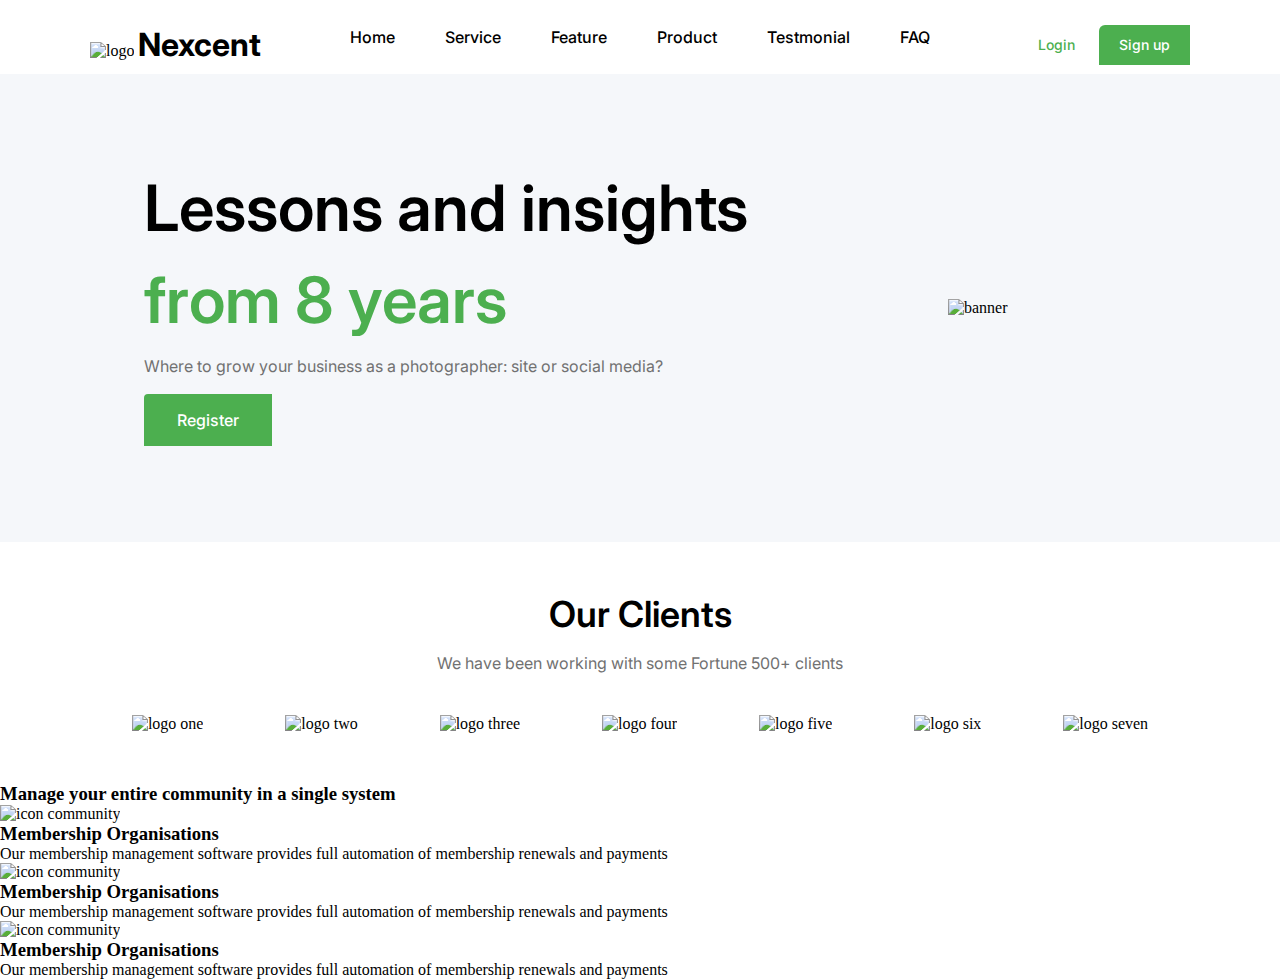
==== LabTask-3/index.html @ 2c4848af "lab 3 yarisi hazir" ====
<!DOCTYPE html>
<html lang="en">

<head>
    <meta charset="UTF-8">
    <meta name="viewport" content="width=device-width, initial-scale=1.0">
    <title>LabTask-4</title>
    <link rel="stylesheet" href="style.css">
</head>

<body>

    <section class="all-page-section">

        <header class="header-part-page">
            <div class="all-part-header">
                <div class="left-part-page">

                    <img src="/photos/Icon.png" alt="logo">
                    <h2>Nexcent</h2>

                </div>

                <div class="middle-part-page">
                    <ul>
                        <li>Home</li>
                        <li>Service</li>
                        <li>Feature</li>
                        <li>Product</li>
                        <li>Testmonial</li>
                        <li>FAQ</li>
                    </ul>
                </div>

                <div class="right-part-page">
                    <button class="login-button">Login</button>
                    <button class="signup-button">Sign up</button>

                </div>

            </div>



        </header>

        <main class="main-part-page">
            <div class="first-part-of-main">

                <div class="left-part">
                    <div class="left-part-features">
                        <h3 class="any-text-first">Lessons and insights</h3>
                        <h3 class="any-text-second">from 8 years</h3>
                        <span class="some-of-texts">Where to grow your business as a photographer: site or social
                            media?</span>
                        <button class="register-button">Register</button>
                    </div>

                </div>

                <div class="right-part">
                    <img src="/photos/Illustration.png" alt="banner" width="391px " height="407px">

                </div>

            </div>

            <div class="our-clients-part">
                <div class="top-part-of-our-clients">
                    <h3 class="heading-part">Our Clients</h3>
                    <span class="body-text-span">We have been working with some Fortune 500+ clients</span>
                </div>

                <div class="bottom-part-of-our-clients">
                    <img src="/photos/Logo.png" alt="logo one">
                    <img src="/photos/Logo (1).png" alt="logo two">
                    <img src="/photos/Logo (2).png" alt="logo three">
                    <img src="/photos/Logo (3).png" alt="logo four">
                    <img src="/photos/Logo (4).png" alt="logo five">
                    <img src="/photos/Logo (5).png" alt="logo six">
                    <img src="/photos/Logo (6).png" alt="logo seven">

                </div>

            </div>

            <div class="system-community-part">

                <div class="system-community-part-top">
                    <h3 class="system-community-part-text">Manage your entire community in a single system</h3>

                </div>



                <div class="system-community-part-bottom">

                    <div class="left-part-of-community">
                        <img src="/photos/Icon (1).png" alt="icon community">
                        <h3 class="community-title">Membership Organisations</h3>
                        <span class="community-text">Our membership management software provides full automation of
                            membership renewals and payments</span>
                    </div>

                    <div class="middle-part-of-community">
                        <img src="/photos/Icon (1).png" alt="icon community">
                        <h3 class="community-title">Membership Organisations</h3>
                        <span class="community-text">Our membership management software provides full automation of
                            membership renewals and payments</span>
                    </div>

                    <div class="right-part-of-community">
                        <img src="/photos/Icon (1).png" alt="icon community">
                        <h3 class="community-title">Membership Organisations</h3>
                        <span class="community-text">Our membership management software provides full automation of
                            membership renewals and payments</span>
                    </div>

                </div>

            </div>



        </main>


    </section>

</body>

</html>
---- LabTask-3/style.css ----
@import url('https://fonts.googleapis.com/css2?family=Inter:ital,opsz,wght@0,14..32,100..900;1,14..32,100..900&family=Manrope:wght@200..800&family=Merriweather:ital,wght@0,300;0,400;0,700;0,900;1,300;1,400;1,700;1,900&family=Poppins:ital,wght@0,100;0,200;0,300;0,400;0,500;0,600;0,700;0,800;0,900;1,100;1,200;1,300;1,400;1,500;1,600;1,700;1,800;1,900&family=Teko:wght@300..700&display=swap');


* {
    margin: 0;
    padding: 0;
    box-sizing: border-box;
}

h2 {
    display: inline-block;
    width: 111.49px;
    height: 20.66px;
    gap: 0px;
    opacity: 0px;
    font-family: Inter;
    font-size: xx-large;
}

ul {
    display: flex;
    gap: 50px;
}

button {
    width: 77px;
    height: 40px;
    border-radius: 6px;
}

li {
    list-style-type: none;
    font-family: Inter;
    font-size: 16px;
    font-weight: 500;
    line-height: 24px;
    text-align: left;


}

.all-part-header {
    display: flex;
    justify-content: space-evenly;
    padding: 25px;
}

.left-part-page {
    position: absolute;
    left: 90px;
}

.right-part-page {
    position: absolute;
    right: 90px;
}

.login-button {
    border: 0px;
    background-color: white;
    color: #4CAF4F;
    font-family: Inter;
    font-size: 14px;
    font-weight: 500;
    line-height: 20px;
}

.signup-button {
    width: 91px;
    height: 40px;
    padding: 10px 20px 10px 20px;
    gap: 10px;
    border-radius: 6px 0px 0px 0px;
    opacity: 0px;
    border: 0px;
    background-color: #4CAF4F;
    color: white;
    font-family: Inter;
    font-size: 14px;
    font-weight: 500;
    line-height: 20px;
}

.first-part-of-main {
    width: Fill (1, 440px)px;
    height: Hug (599px)px;
    padding: 96px 144px 96px 144px;
    gap: 104px;
    opacity: 0px;
    background-color: #F5F7FA;
}

.first-part-of-main {
    display: flex;
    align-items: center;
    gap: 200px;
}

.register-button {
    display: block;
    width: 128px;
    height: 52px;
    padding: 14px 32px 14px 32px;
    gap: 10px;
    border-radius: 4px 0px 0px 0px;
    opacity: 0px;
    border: 0px;
    background-color: #4CAF4F;
    font-family: Inter;
    font-size: 16px;
    font-weight: 500;
    line-height: 24px;
    text-align: center;
    color: white;
}

.any-text-first {
    font-family: Inter;
    font-size: 64px;
    font-weight: 600;
    line-height: 76px;
    text-align: left;
}

.any-text-second {
    font-family: Inter;
    font-size: 64px;
    font-weight: 600;
    line-height: 76px;
    text-align: left;
    color: #4CAF4F;
}

.some-of-texts {
    font-family: Inter;
    font-size: 16px;
    font-weight: 400;
    line-height: 24px;
    text-align: left;
    color: #717171;
}


.left-part-features {
    display: flex;
    flex-direction: column;
    gap: 16px;
}

.left-part {
    display: flex;

}

.heading-part {
    font-family: Inter;
    font-size: 36px;
    font-weight: 600;
    line-height: 44px;
    text-align: center;
    margin-bottom: 15px;
}

.top-part-of-our-clients {
    text-align: center;
}

.our-clients-part {
    padding: 50px;
    display: flex;
    flex-direction: column;
    row-gap: 40px;
}

.body-text-span {
    display: inline-block;
    font-family: Inter;
    font-size: 16px;
    font-weight: 400;
    line-height: 24px;
    text-align: center;
    color: #717171;

}

.bottom-part-of-our-clients {
    display: flex;
    justify-content: space-evenly
}
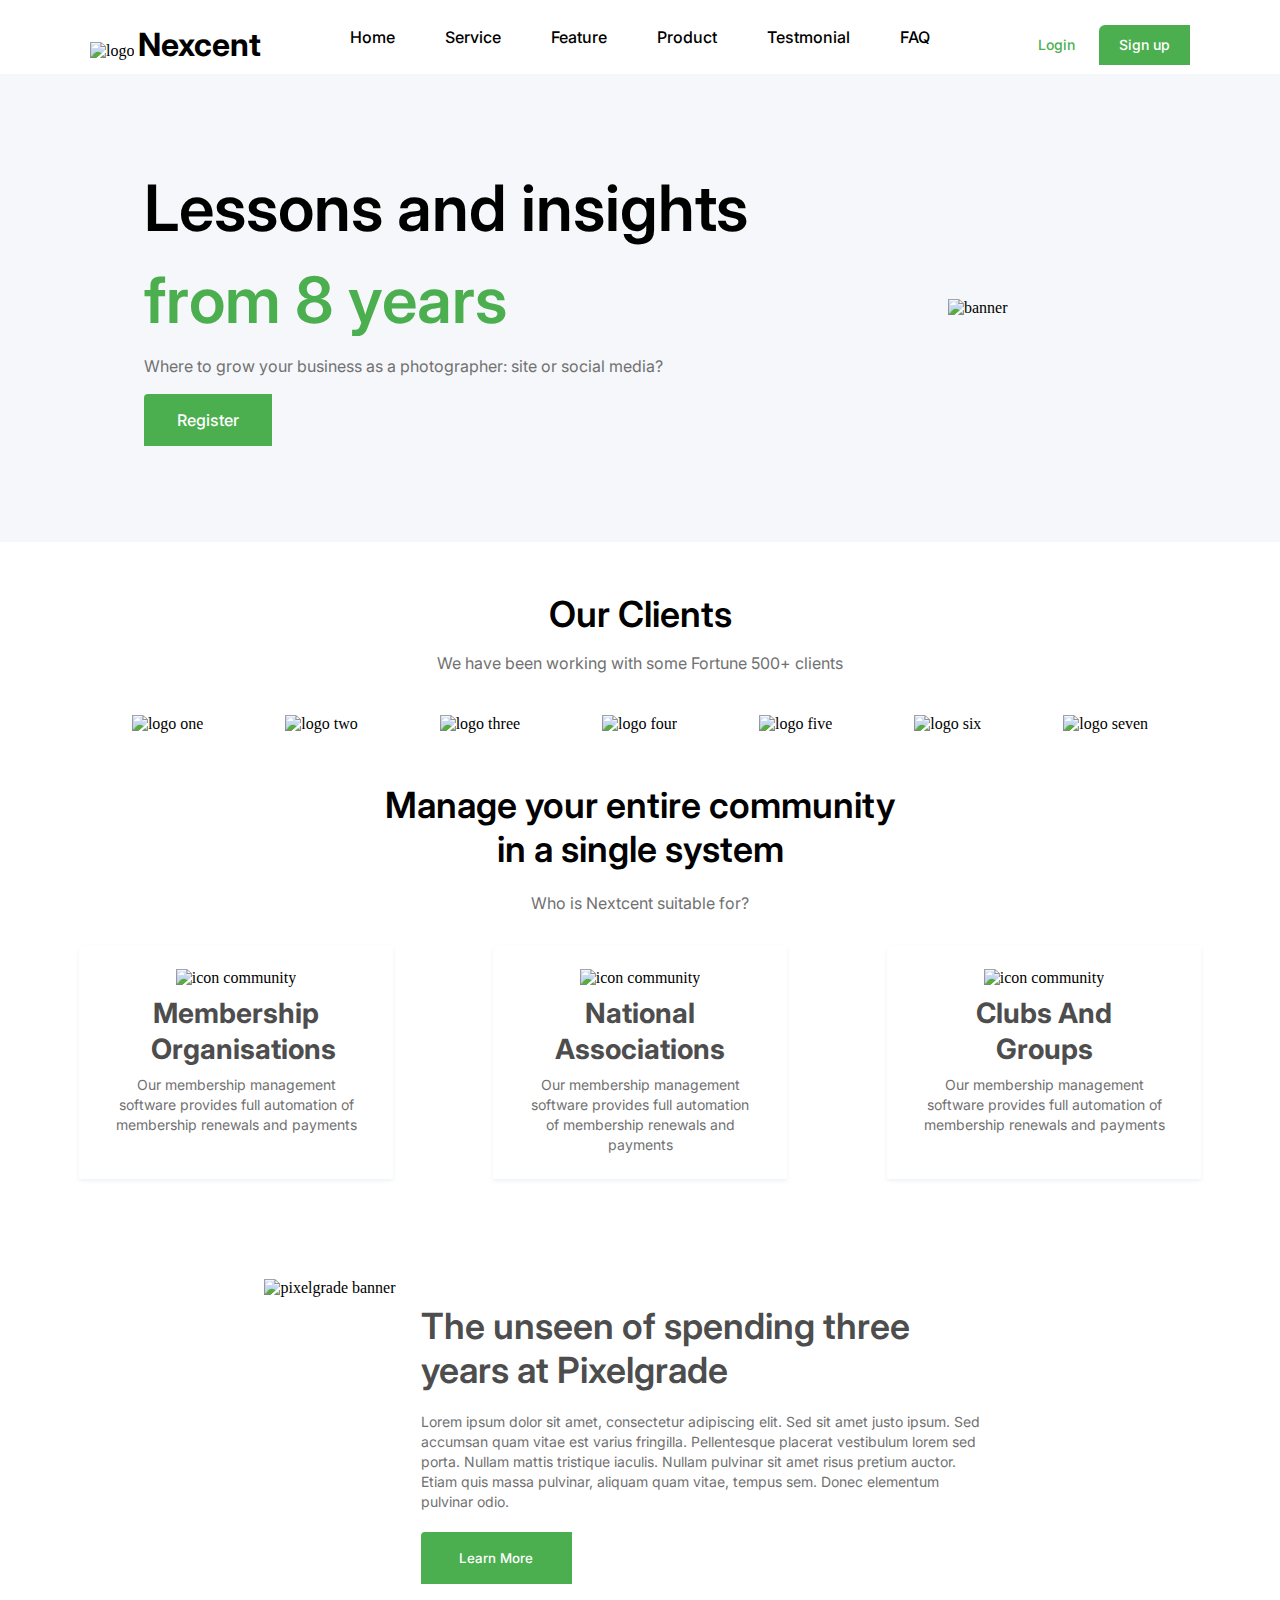
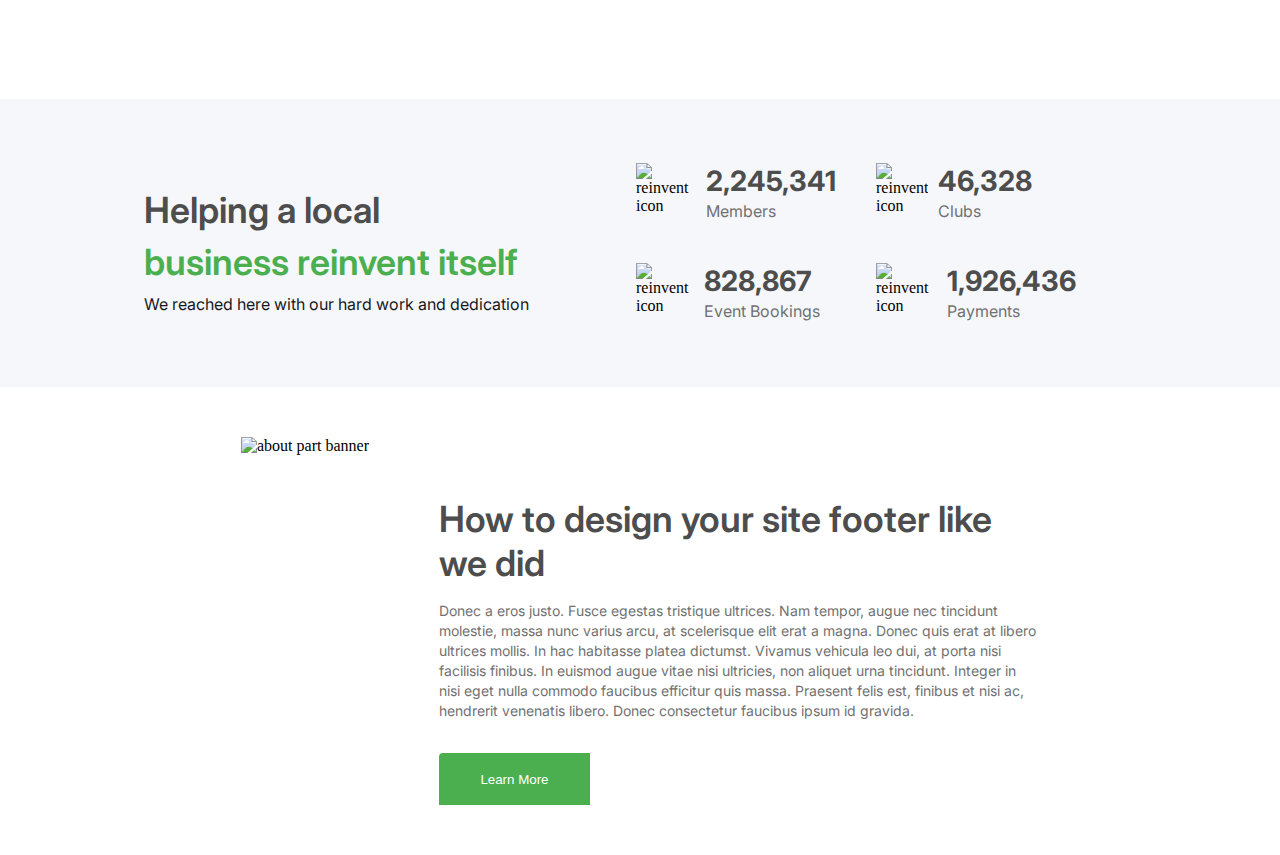
==== commit ef739fd9: "lab task part2" ====
--- a/LabTask-3/index.html
+++ b/LabTask-3/index.html
@@ -88,39 +88,132 @@
 
                 <div class="system-community-part-top">
                     <h3 class="system-community-part-text">Manage your entire community in a single system</h3>
-
+                    <span class="system-community-part-subtitle">Who is Nextcent suitable for?
+                    </span>
                 </div>
 
 
 
                 <div class="system-community-part-bottom">
 
-                    <div class="left-part-of-community">
+                    <div class="left-part-of-community all">
                         <img src="/photos/Icon (1).png" alt="icon community">
                         <h3 class="community-title">Membership Organisations</h3>
                         <span class="community-text">Our membership management software provides full automation of
                             membership renewals and payments</span>
                     </div>
 
-                    <div class="middle-part-of-community">
-                        <img src="/photos/Icon (1).png" alt="icon community">
-                        <h3 class="community-title">Membership Organisations</h3>
+                    <div class="middle-part-of-community all">
+                        <img src="/photos/Icon (4).png" alt="icon community">
+                        <h3 class="community-title">National Associations</h3>
+                        <span class="community-text apart">Our membership management software provides full automation
+                            of
+                            membership renewals and payments</span>
+                    </div>
+
+                    <div class="right-part-of-community all">
+                        <img src="/photos/Icon (5).png" alt="icon community">
+                        <h3 class="community-title">Clubs And Groups</h3>
                         <span class="community-text">Our membership management software provides full automation of
                             membership renewals and payments</span>
                     </div>
 
-                    <div class="right-part-of-community">
-                        <img src="/photos/Icon (1).png" alt="icon community">
-                        <h3 class="community-title">Membership Organisations</h3>
-                        <span class="community-text">Our membership management software provides full automation of
-                            membership renewals and payments</span>
-                    </div>
-
-                </div>
-
-            </div>
-
-
+                </div>
+
+            </div>
+
+            <div class="pixelgrade-part">
+                <div class="pixelgrade-part-left">
+                    <img src="/photos/rafiki.png" alt="pixelgrade banner">
+                </div>
+
+                <div class="pixelgrade-part-right">
+                    <h3 class="pixelgrade-part-head">The unseen of spending three years at Pixelgrade</h3>
+                    <span class="pixelgrade-part-subtitles">Lorem ipsum dolor sit amet, consectetur adipiscing elit. Sed
+                        sit amet justo ipsum. Sed accumsan quam vitae est varius fringilla. Pellentesque placerat
+                        vestibulum lorem sed porta. Nullam mattis tristique iaculis. Nullam pulvinar sit amet risus
+                        pretium auctor. Etiam quis massa pulvinar, aliquam quam vitae, tempus sem. Donec elementum
+                        pulvinar odio.</span>
+                    <button class="pixelgrade-part-button"> <span class="pixelgrade-part-button-hint">Learn
+                            More</span></button>
+                </div>
+
+            </div>
+
+            <div class="business-reinvent-part">
+
+                <div class="business-reinvent-left">
+                    <p class="business-reinvent-text-one">Helping a local</p>
+                    <p class="business-reinvent-text-two">business reinvent itself</p>
+                    <span class="business-reinvent-subtitle">We reached here with our hard work and dedication</span>
+                </div>
+
+                <div class="business-reinvent-right">
+                    <div class="business-reinvent-attributes">
+                        <div class="business-reinvent-attribute one-piece">
+                            <img src="/photos/Icon (6).png" alt="reinvent icon">
+                            <div class="attribute-texts-reinvent">
+                                <span class="reinvent-icon-count">2,245,341</span>
+                                <span class="reinvent-icon-subtitle">Members</span>
+                            </div>
+
+                        </div>
+
+                        <div class="business-reinvent-attribute two-piece">
+                            <img src="/photos/Icon (7).png" alt="reinvent icon">
+                            <div class="attribute-texts-reinvent">
+                                <span class="reinvent-icon-count">46,328</span>
+                                <span class="reinvent-icon-subtitle">Clubs</span>
+                            </div>
+
+                        </div>
+
+                        <div class="business-reinvent-attribute three-piece">
+                            <img src="/photos/Icon (8).png" alt="reinvent icon">
+                            <div class="attribute-texts-reinvent">
+                                <span class="reinvent-icon-count">828,867</span>
+                                <span class="reinvent-icon-subtitle">Event Bookings</span>
+                            </div>
+
+                        </div>
+
+                        <div class="business-reinvent-attribute four-piece">
+                            <img src="/photos/Icon (9).png" alt="reinvent icon">
+                            <div class="attribute-texts-reinvent">
+                                <span class="reinvent-icon-count">1,926,436</span>
+                                <span class="reinvent-icon-subtitle">Payments</span>
+                            </div>
+
+                        </div>
+
+                    </div>
+
+
+                </div>
+
+
+            </div>
+
+            <div class="about-part-of-main">
+                <div class="left-side-of-about">
+                    <img src="/photos/pana.png" alt="about part banner">
+                </div>
+
+                <div class="right-side-of-about">
+                    <h3 class="head-of-about">How to design your site footer like we did</h3>
+                    <span class="texts-of-about">Donec a eros justo. Fusce egestas tristique ultrices. Nam tempor,
+                        augue nec tincidunt molestie, massa nunc varius arcu, at scelerisque elit erat a magna. Donec
+                        quis erat at libero ultrices mollis. In hac habitasse platea dictumst. Vivamus vehicula leo dui,
+                        at porta nisi facilisis finibus. In euismod augue vitae nisi ultricies, non aliquet urna
+                        tincidunt. Integer in nisi eget nulla commodo faucibus efficitur quis massa. Praesent felis est,
+                        finibus et nisi ac, hendrerit venenatis libero. Donec consectetur faucibus ipsum id
+                        gravida.</span>
+                    <button class="button-of-about">Learn More</button>
+
+                </div>
+
+
+            </div>
 
         </main>
 
--- a/LabTask-3/style.css
+++ b/LabTask-3/style.css
@@ -186,4 +186,279 @@
 .bottom-part-of-our-clients {
     display: flex;
     justify-content: space-evenly
+}
+
+.system-community-part-bottom {
+    display: flex;
+    gap: 100px;
+    justify-content: center;
+}
+
+.system-community-part-top {
+    display: flex;
+    flex-direction: column;
+    align-items: center;
+}
+
+.system-community-part-text {
+    font-family: Inter;
+    font-size: 36px;
+    font-weight: 600;
+    line-height: 44px;
+    text-align: center;
+    max-width: 540px;
+}
+
+.system-community-part-subtitle {
+    font-family: Inter;
+    font-size: 16px;
+    font-weight: 400;
+    line-height: 24px;
+    text-align: center;
+    color: #717171;
+    margin-bottom: 30px;
+    margin-top: 20px;
+}
+
+.community-title {
+    font-family: Inter;
+    font-size: 28px;
+    font-weight: 700;
+    line-height: 36px;
+    text-align: center;
+    color: #4D4D4D;
+    max-width: 170px;
+
+}
+
+.system-community-part {
+    margin-bottom: 100px;
+}
+
+.community-text {
+    font-family: Inter;
+    font-size: 14px;
+    font-weight: 400;
+    line-height: 20px;
+    text-align: center;
+    color: #717171;
+    max-width: 250px;
+}
+
+.all {
+    display: flex;
+    flex-direction: column;
+    align-items: center;
+    box-shadow: 0px 2px 4px 0px #ABBED133;
+    width: Fixed (299px)px;
+    height: Hug (260px)px;
+    padding: 24px 32px 24px 32px;
+    gap: 8px;
+    border-radius: 8px 0px 0px 0px;
+    opacity: 0px;
+
+}
+
+.apart {
+    max-width: 230px;
+}
+
+.pixelgrade-part-right {
+    display: flex;
+    flex-direction: column;
+    padding: 25px;
+    gap: 20px;
+}
+
+.pixelgrade-part-head {
+    font-family: Inter;
+    font-size: 36px;
+    font-weight: 600;
+    line-height: 44px;
+    text-align: left;
+    color: #4D4D4D;
+    max-width: 500px;
+}
+
+.pixelgrade-part-subtitles {
+    font-family: Inter;
+    font-size: 14px;
+    font-weight: 400;
+    line-height: 20px;
+    text-align: left;
+    color: #717171;
+    max-width: 570px;
+}
+
+.pixelgrade-part-button {
+    width: 151px;
+    height: 52px;
+    padding: 14px 32px 14px 32px;
+    gap: 10px;
+    border-radius: 4px 0px 0px 0px;
+    opacity: 0px;
+    background-color: #4CAF4F;
+    border: 0px;
+}
+
+.pixelgrade-part {
+    display: flex;
+    justify-content: center;
+}
+
+.pixelgrade-part-button-hint {
+    font-family: Inter;
+    font-weight: 500;
+    line-height: 24px;
+    text-align: center;
+    color: white;
+}
+
+.business-reinvent-part {
+    display: flex;
+    background-color: #F5F7FA;
+    padding: 64px 144px;
+    margin-top: 90px;
+    margin-bottom: 30px;
+    justify-content: space-between;
+}
+
+.business-reinvent-left {
+    display: flex;
+    flex-direction: column;
+    gap: 8px;
+    margin-top: 25px;
+}
+
+.business-reinvent-attributes {
+    display: flex;
+    flex-wrap: wrap;
+    max-width: 500px;
+    gap: 40px;
+
+}
+
+.business-reinvent-text-one {
+    font-family: Inter;
+    font-size: 36px;
+    font-weight: 600;
+    line-height: 44px;
+    text-align: left;
+    color: #4D4D4D;
+}
+
+.business-reinvent-text-two {
+    font-family: Inter;
+    font-size: 36px;
+    font-weight: 600;
+    line-height: 44px;
+    text-align: left;
+    color: #4CAF4F;
+}
+
+.business-reinvent-subtitle {
+    font-family: Inter;
+    font-size: 16px;
+    font-weight: 400;
+    line-height: 24px;
+    text-align: left;
+    color: #18191F;
+}
+
+.reinvent-icon-count {
+    font-family: Inter;
+    font-size: 28px;
+    font-weight: 700;
+    line-height: 36px;
+    text-align: left;
+    color: #4D4D4D;
+}
+
+.reinvent-icon-subtitle {
+    font-family: Inter;
+    font-size: 16px;
+    font-weight: 400;
+    line-height: 24px;
+    text-align: left;
+    color: #717171;
+}
+
+.business-reinvent-attribute {
+    width: Hug (255px)px;
+    height: Hug (60px)px;
+    gap: 16px;
+    opacity: 0px;
+}
+
+.one-piece {
+    max-width: 200px;
+    display: flex;
+    column-gap: 10px;
+
+}
+
+.two-piece {
+    max-width: 100px;
+    display: flex;
+    column-gap: 10px;
+}
+
+.three-piece {
+    max-width: 200px;
+    display: flex;
+    column-gap: 10px;
+}
+
+.four-piece {
+    display: flex;
+    max-width: 200px;
+    column-gap: 10px;
+}
+
+.about-part-of-main {
+    display: flex;
+    justify-content: center;
+    margin:50px 0;
+    column-gap: 70px;
+}
+
+.head-of-about {
+    font-family: Inter;
+    font-size: 36px;
+    font-weight: 600;
+    line-height: 44px;
+    text-align: left;
+    color: #4D4D4D;
+    max-width: 600px;
+}
+
+.right-side-of-about{
+    display: flex;
+    flex-direction: column;
+    margin-top: 60px;
+}
+
+.texts-of-about {
+    font-family: Inter;
+    font-size: 14px;
+    font-weight: 400;
+    line-height: 20px;
+    text-align: left;
+    color: #717171;
+    margin-top: 16px;
+    margin-bottom: 32px;
+    max-width: 600px;
+
+}
+
+.button-of-about {
+    width: 151px;
+    height: 52px;
+    padding: 14px 32px 14px 32px;
+    gap: 10px;
+    border-radius: 4px 0px 0px 0px;
+    opacity: 0px;
+    background-color: #4CAF4F;
+    border: 0px;
+    color: white;
 }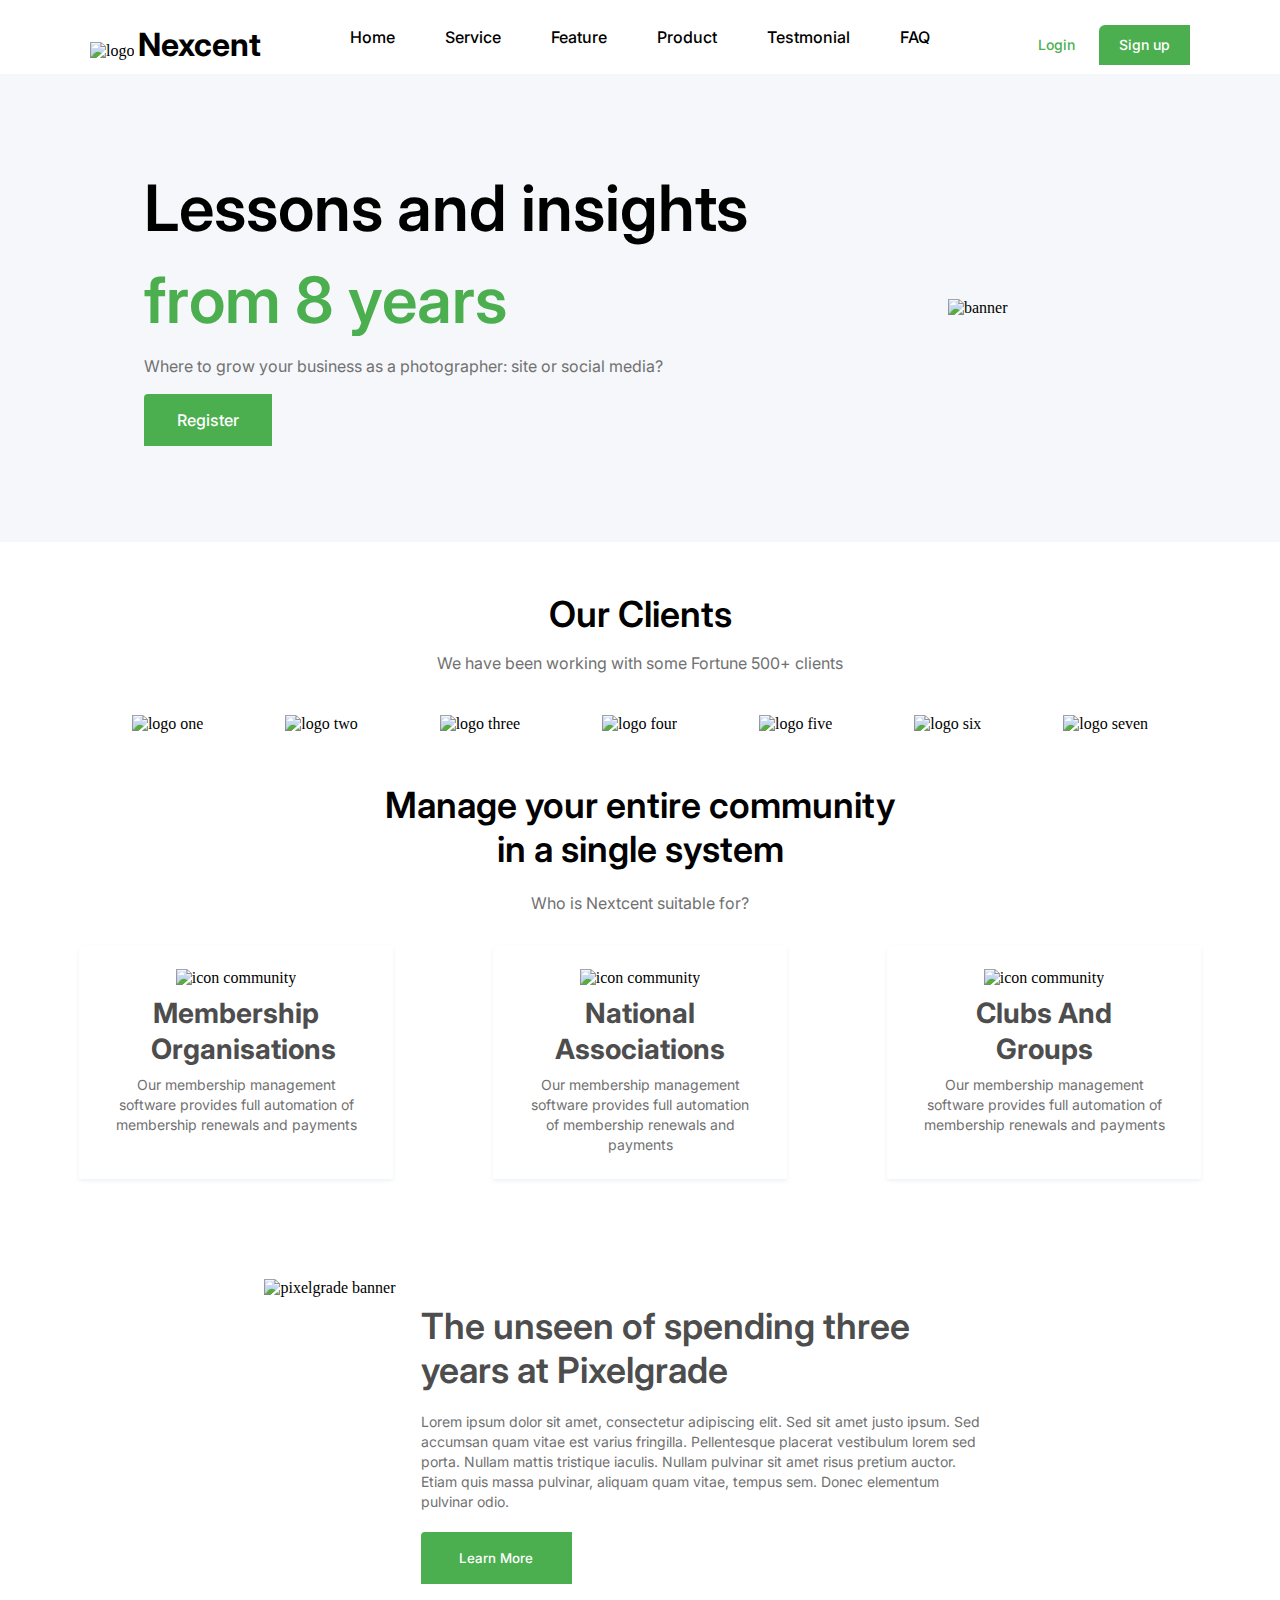
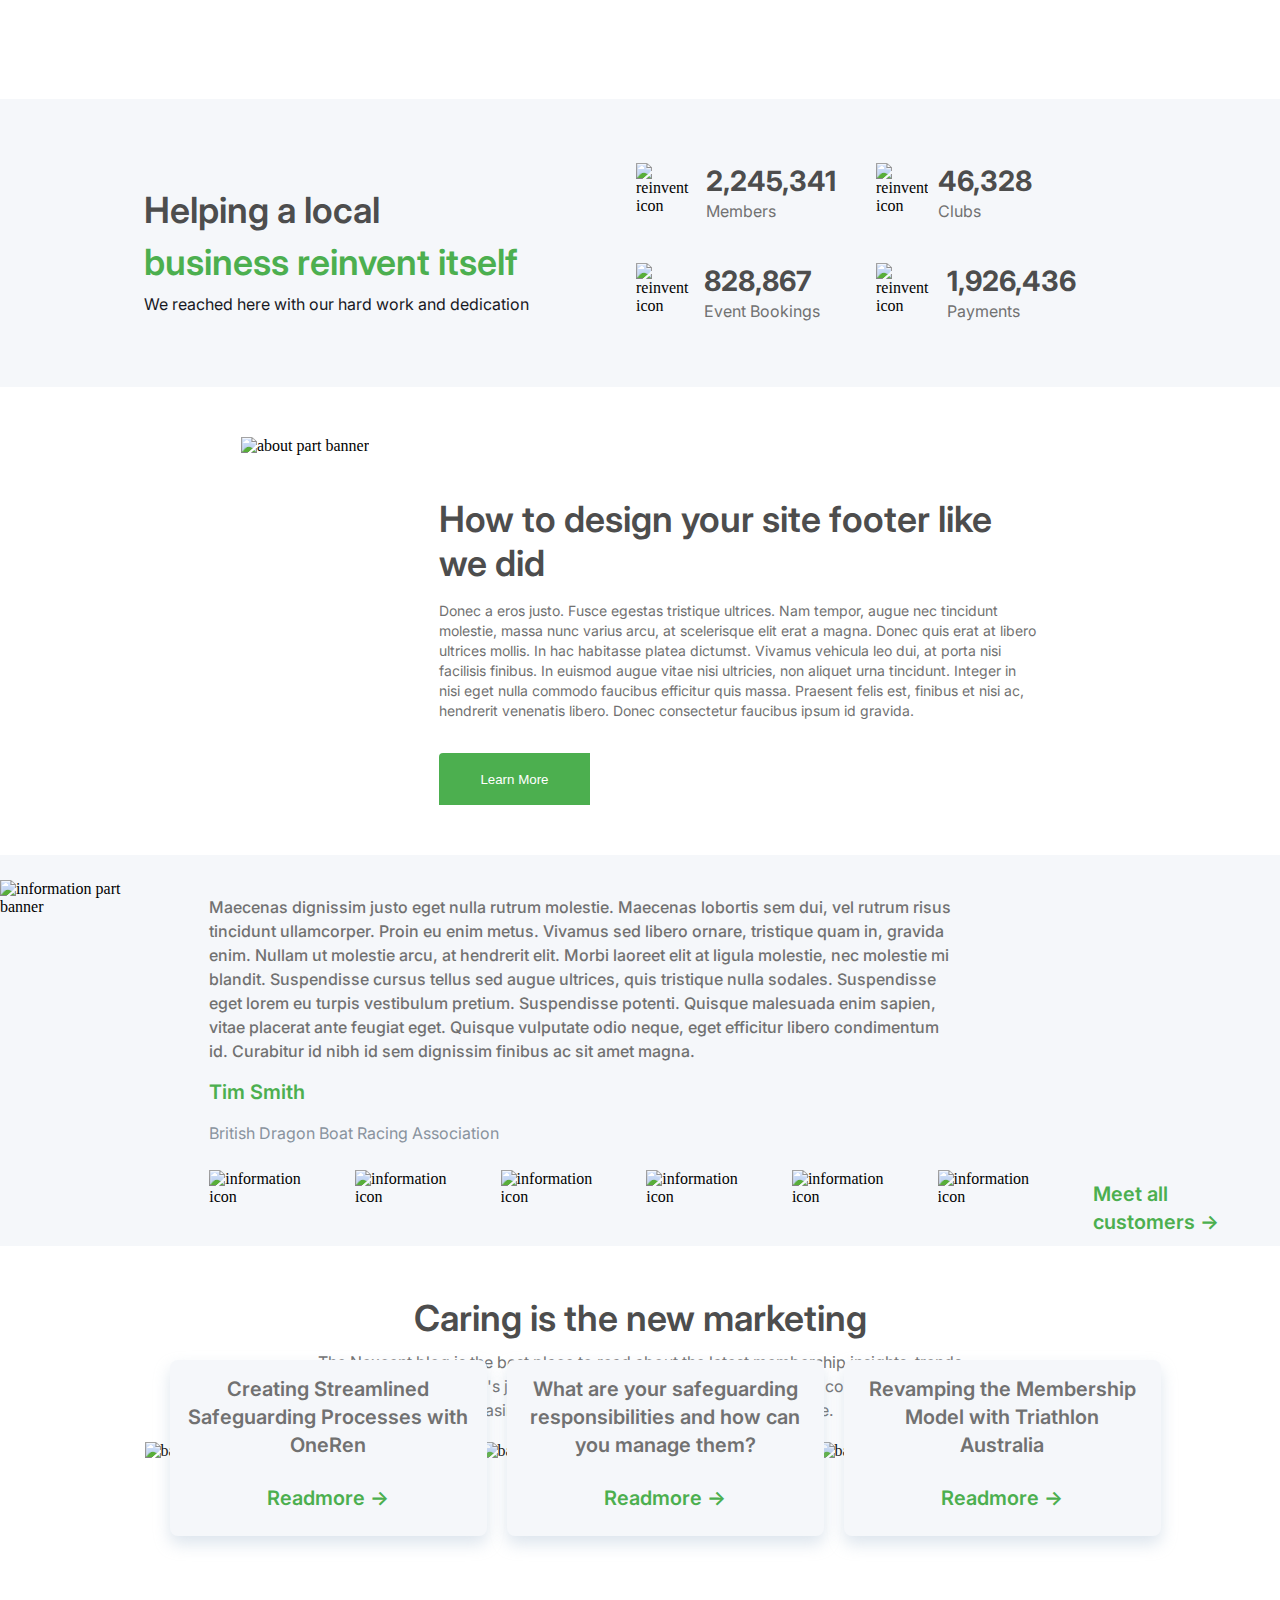
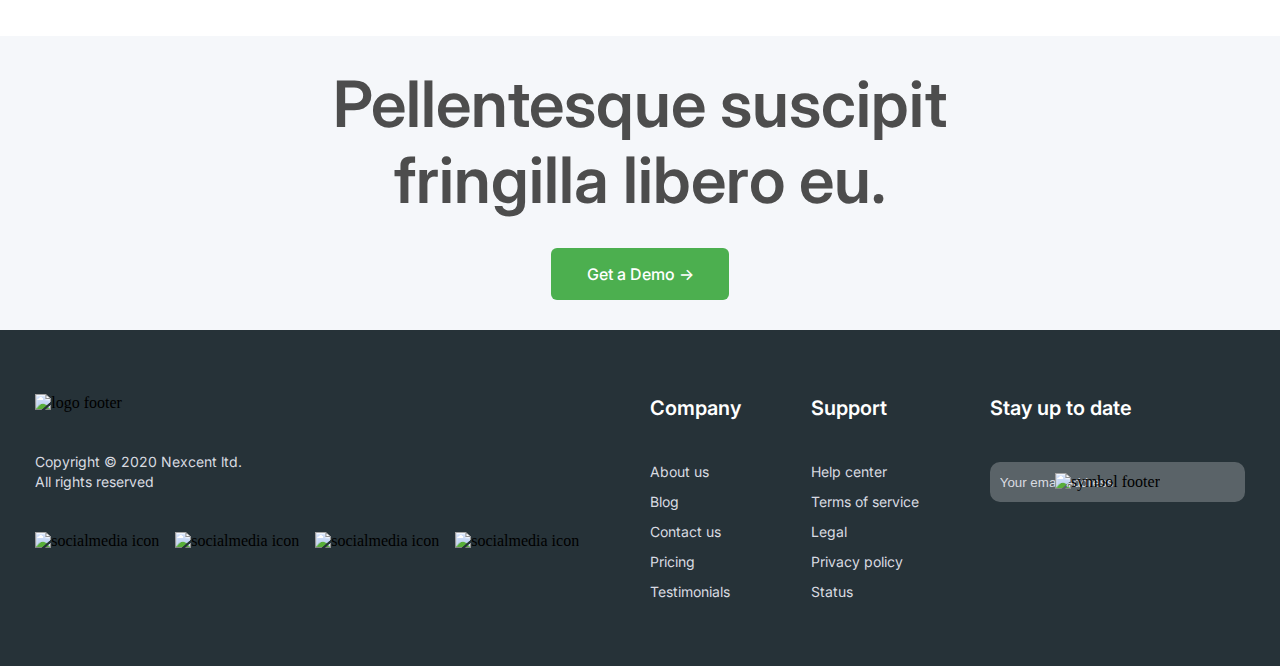
==== commit 16a243bf: "LabTask-3 hazir" ====
--- a/LabTask-3/index.html
+++ b/LabTask-3/index.html
@@ -215,8 +215,181 @@
 
             </div>
 
+            <div class="information-part-of-main">
+
+                <div class="left-side-of-information">
+                    <img src="/photos/image 9.png" alt="information part banner">
+                </div>
+
+                <div class="right-side-of-information">
+
+                    <div class="text-part-of-information">
+                        <p class="first-text-of-information">Maecenas dignissim justo eget nulla rutrum molestie.
+                            Maecenas
+                            lobortis sem dui, vel rutrum risus tincidunt ullamcorper. Proin eu enim metus. Vivamus sed
+                            libero ornare, tristique quam in, gravida enim. Nullam ut molestie arcu, at hendrerit elit.
+                            Morbi laoreet elit at ligula molestie, nec molestie mi blandit. Suspendisse cursus tellus
+                            sed
+                            augue ultrices, quis tristique nulla sodales. Suspendisse eget lorem eu turpis vestibulum
+                            pretium. Suspendisse potenti. Quisque malesuada enim sapien, vitae placerat ante feugiat
+                            eget.
+                            Quisque vulputate odio neque, eget efficitur libero condimentum id. Curabitur id nibh id sem
+                            dignissim finibus ac sit amet magna.</p>
+
+                        <h3 class="name-of-information">Tim Smith</h3>
+                        <span class="subtitle-of-information">British Dragon Boat Racing Association</span>
+                    </div>
+
+                    <div class="icons-part-of-information">
+                        <img src="/photos/Logo (7).png" alt="information icon">
+                        <img src="/photos/Logo (8).png" alt="information icon">
+                        <img src="/photos/Logo (9).png" alt="information icon">
+                        <img src="/photos/Logo (10).png" alt="information icon">
+                        <img src="/photos/Logo (11).png" alt="information icon">
+                        <img src="/photos/Logo (12).png" alt="information icon">
+
+                        <div class="meet-customers-information">
+                            <a href="style.css" class="meet-customer-emphasize">Meet all customers -> </a>
+
+                        </div>
+                    </div>
+
+                </div>
+
+
+            </div>
+
+            <div class="marketing-part-of-main">
+
+                <div class="title-and-text-part-of-marketing">
+                    <h3 class="title-of-marketing">Caring is the new marketing</h3>
+                    <p class="text-of-marketing">The Nexcent blog is the best place to read about the latest membership
+                        insights, trends and more. See who's joining the community, read about how our community are
+                        increasing their membership income and lot's more.</p>
+                </div>
+
+                <div class="images-part-of-marketing">
+
+
+                    <div class="image-of-marketing">
+                        <img class="marketing-banners " src="/photos/image 18.png" alt="banner marketing">
+                        <div class="marketing-part-figure banner-first-marketing">
+
+                            <span class="image-part-text">Creating Streamlined Safeguarding Processes with OneRen</span>
+                            <a class="marketing-link-image" href="style.css">Readmore -></a>
+
+                        </div>
+                    </div>
+
+
+                    <div class="image-of-marketing">
+                        <img class="marketing-banners" src="/photos/image 19.png" alt="banner marketing">
+                        <div class="marketing-part-figure banner-second-marketing">
+
+                            <span class="image-part-text">What are your safeguarding responsibilities and how can you
+                                manage them?</span>
+                            <a class="marketing-link-image" href="style.css">Readmore -></a>
+
+                        </div>
+                    </div>
+
+                    <div class="image-of-marketing">
+                        <img class="marketing-banners" src="/photos/image 20.png" alt="banner marketing">
+                        <div class="marketing-part-figure banner-third-marketing">
+
+                            <span class="image-part-text third-text-marketing">Revamping the Membership Model with
+                                Triathlon Australia</span>
+                            <a class="marketing-link-image" href="style.css">Readmore -></a>
+
+                        </div>
+                    </div>
+
+
+
+
+
+                </div>
+
+            </div>
+
+            <div class="final-part-of-main">
+                <div class="final-part">
+                    <p class="final-part-text">Pellentesque suscipit fringilla libero eu.</p>
+                    <button class="final-part-button">Get a Demo -></button>
+
+
+                </div>
+
+            </div>
+
+
         </main>
 
+        <footer class="footer-part-page">
+            <div class="footer-box">
+                <div class="first-part-of-footer">
+                    <div class="texts-of-first-part">
+                        <img src="/photos/nexcent.png" alt="logo footer">
+                        <div class="all-subtitles-of-footer">
+                            <span class="subtitles-of-footer">Copyright © 2020 Nexcent ltd.</span>
+                            <span class="subtitles-of-footer-second">All rights reserved</span>
+                        </div>
+
+                    </div>
+
+
+                    <div class="social-media-icons-footer">
+                        <img src="/photos/social icon 1.png" alt="socialmedia icon">
+                        <img src="/photos/social icon 2.png" alt="socialmedia icon">
+                        <img src="/photos/social icon 3.png" alt="socialmedia icon">
+                        <img src="/photos/social icon 4.png" alt="socialmedia icon">
+                    </div>
+
+                </div>
+
+                <div class="second-part-of-footer">
+
+                    <p class="company-text-footer same-changes-footer">Company</p>
+                    <ul class="company-components-footer">
+                        <li class="company-component-footer">About us</li>
+                        <li class="company-component-footer">Blog</li>
+                        <li class="company-component-footer">Contact us</li>
+                        <li class="company-component-footer">Pricing</li>
+                        <li class="company-component-footer">Testimonials</li>
+                    </ul>
+
+                </div>
+
+                <div class="third-part-of-footer">
+
+                    <p class="support-text-footer same-changes-footer">Support</p>
+                    <ul class="support-components-footer">
+                        <li class="support-component-footer">Help center</li>
+                        <li class="support-component-footer">Terms of service</li>
+                        <li class="support-component-footer">Legal</li>
+                        <li class="support-component-footer">Privacy policy</li>
+                        <li class="support-component-footer">Status</li>
+                    </ul>
+
+                </div>
+
+                <div class="last-part-of-footer">
+
+                    <p class="last-text-last-part same-changes-footer">Stay up to date</p>
+                    <div class="form-part-of-footer">
+                        <input class="email-footer" type="email" placeholder="Your email address">
+                        <img class="symbol-footer-part" src="/photos/send.png" alt="symbol footer">
+                    </div>
+
+
+                </div>
+            </div>
+
+
+
+
+
+        </footer>
 
     </section>
 
--- a/LabTask-3/style.css
+++ b/LabTask-3/style.css
@@ -418,7 +418,7 @@
 .about-part-of-main {
     display: flex;
     justify-content: center;
-    margin:50px 0;
+    margin: 50px 0;
     column-gap: 70px;
 }
 
@@ -432,7 +432,7 @@
     max-width: 600px;
 }
 
-.right-side-of-about{
+.right-side-of-about {
     display: flex;
     flex-direction: column;
     margin-top: 60px;
@@ -461,4 +461,302 @@
     background-color: #4CAF4F;
     border: 0px;
     color: white;
-}+}
+
+.information-part-of-main {
+    display: flex;
+    background-color: #F5F7FA;
+    justify-content: center;
+    gap: 60px;
+    padding-top: 25px;
+}
+
+.first-text-of-information {
+    font-family: Inter;
+    font-size: 16px;
+    font-weight: 500;
+    line-height: 24px;
+    text-align: left;
+    color: #717171;
+    max-width: 750px;
+}
+
+.right-side-of-information {
+    padding-top: 15px;
+}
+
+.text-part-of-information {
+    display: flex;
+    flex-direction: column;
+    row-gap: 15px;
+}
+
+.icons-part-of-information {
+    display: flex;
+    column-gap: 40px;
+    margin-top: 25px;
+}
+
+
+
+.name-of-information {
+    font-family: Inter;
+    font-size: 20px;
+    font-weight: 600;
+    line-height: 28px;
+    text-align: left;
+    color: #4CAF4F;
+}
+
+.subtitle-of-information {
+    font-family: Inter;
+    font-size: 16px;
+    font-weight: 400;
+    line-height: 24px;
+    text-align: left;
+    color: #89939E;
+}
+
+.meet-customer-emphasize {
+    font-family: Inter;
+    font-size: 20px;
+    font-weight: 600;
+    line-height: 28px;
+    color: #4CAF4F;
+    text-decoration: none;
+}
+
+.meet-customers-information {
+    padding: 10px;
+}
+
+.title-and-text-part-of-marketing {
+    display: flex;
+    flex-direction: column;
+    align-items: center;
+    gap: 10px;
+}
+
+.images-part-of-marketing {
+    display: flex;
+    justify-content: center;
+    gap: 20px;
+}
+
+.banner-first-marketing {
+    position: relative;
+    bottom: 100px;
+    left: 25px;
+}
+
+.banner-second-marketing {
+    position: relative;
+    bottom: 100px;
+    left: 25px;
+}
+
+.banner-third-marketing {
+    position: relative;
+    bottom: 100px;
+    left: 25px;
+}
+
+.marketing-part-figure {
+    width: 317px;
+    height: 176px;
+    border-radius: 8px;
+    box-shadow: 0px 8px 16px 0px #ABBED166;
+    display: flex;
+    flex-direction: column;
+    align-items: center;
+    border: 0px;
+    background-color: #F5F7FA;
+
+
+}
+
+.title-of-marketing {
+    font-family: Inter;
+    font-size: 36px;
+    font-weight: 600;
+    line-height: 44px;
+    text-align: center;
+    color: #4D4D4D;
+    margin-top: 50px;
+}
+
+.text-of-marketing {
+    font-family: Inter;
+    font-size: 16px;
+    font-weight: 400;
+    line-height: 24px;
+    text-align: center;
+    color: #717171;
+    max-width: 650px;
+    margin-bottom: 20px;
+}
+
+.image-part-text {
+    font-family: Inter;
+    font-size: 20px;
+    font-weight: 600;
+    line-height: 28px;
+    text-align: center;
+    color: #717171;
+    max-width: 300px;
+    margin-top: 15px;
+    margin-bottom: 25px;
+}
+
+.marketing-link-image {
+    font-family: Inter;
+    font-size: 20px;
+    font-weight: 600;
+    line-height: 28px;
+    text-align: left;
+    color: #4CAF4F;
+    text-decoration: none;
+}
+
+.third-text-marketing {
+    max-width: 270px;
+}
+
+.final-part-of-main {
+    background-color: #F5F7FA;
+    display: flex;
+    justify-content: center;
+    padding: 30px;
+}
+
+.final-part-text {
+    font-family: Inter;
+    font-size: 64px;
+    font-weight: 600;
+    line-height: 76px;
+    text-align: center;
+    color: #4D4D4D;
+    max-width: 700px;
+}
+
+.final-part-button {
+    width: 178px;
+    height: 52px;
+    border: 0px;
+    background-color: #4CAF4F;
+    font-family: Inter;
+    font-size: 16px;
+    font-weight: 500;
+    line-height: 24px;
+    text-align: center;
+    color: white;
+
+}
+
+.final-part {
+    display: flex;
+    flex-direction: column;
+    align-items: center;
+    row-gap: 30px;
+}
+
+.footer-box {
+    display: flex;
+    justify-content: space-around;
+    background-color: #263238;
+    padding: 64px 0px;
+    position: relative;
+}
+
+.company-components-footer,
+.support-components-footer {
+    display: flex;
+    flex-direction: column;
+    gap: 10px;
+    margin-top: 40px;
+}
+
+.texts-of-first-part {
+    display: flex;
+    flex-direction: column;
+}
+
+.subtitles-of-footer,
+.subtitles-of-footer-second {
+    font-family: Inter;
+    font-size: 14px;
+    font-weight: 400;
+    line-height: 20px;
+    text-align: left;
+    color: #D9DBE1;
+}
+
+.same-changes-footer {
+    font-family: Inter;
+    font-size: 20px;
+    font-weight: 600;
+    line-height: 28px;
+    text-align: left;
+    color: white;
+}
+
+.company-component-footer {
+    font-family: Inter;
+    font-size: 14px;
+    font-weight: 400;
+    line-height: 20px;
+    text-align: left;
+    color: #D9DBE1;
+}
+
+.support-component-footer {
+    font-family: Inter;
+    font-size: 14px;
+    font-weight: 400;
+    line-height: 20px;
+    text-align: left;
+    color: #D9DBE1;
+}
+
+.email-footer {
+    width: 255px;
+    height: 40px;
+    top: 52px;
+    gap: 0px;
+    border-radius: 8px 0px 0px 0px;
+    opacity: 0.2px;
+    border-radius: 10px;
+    border: 0px;
+    background-color: rgba(255, 255, 255, 0.245);
+    padding-left: 10px;
+    margin-top: 40px;
+}
+
+::placeholder {
+    color: #D9DBE1;
+}
+
+.all-subtitles-of-footer {
+    display: flex;
+    flex-direction: column;
+    margin-top: 40px;
+}
+
+.first-part-of-footer {
+    display: flex;
+    flex-direction: column;
+    gap: 40px;
+}
+
+.social-media-icons-footer {
+    display: flex;
+    gap: 16px;
+}
+
+.symbol-footer-part {
+    position: absolute;
+    bottom: 175px;
+    right: 120px;
+}
+
+.second-part-of-footer {}